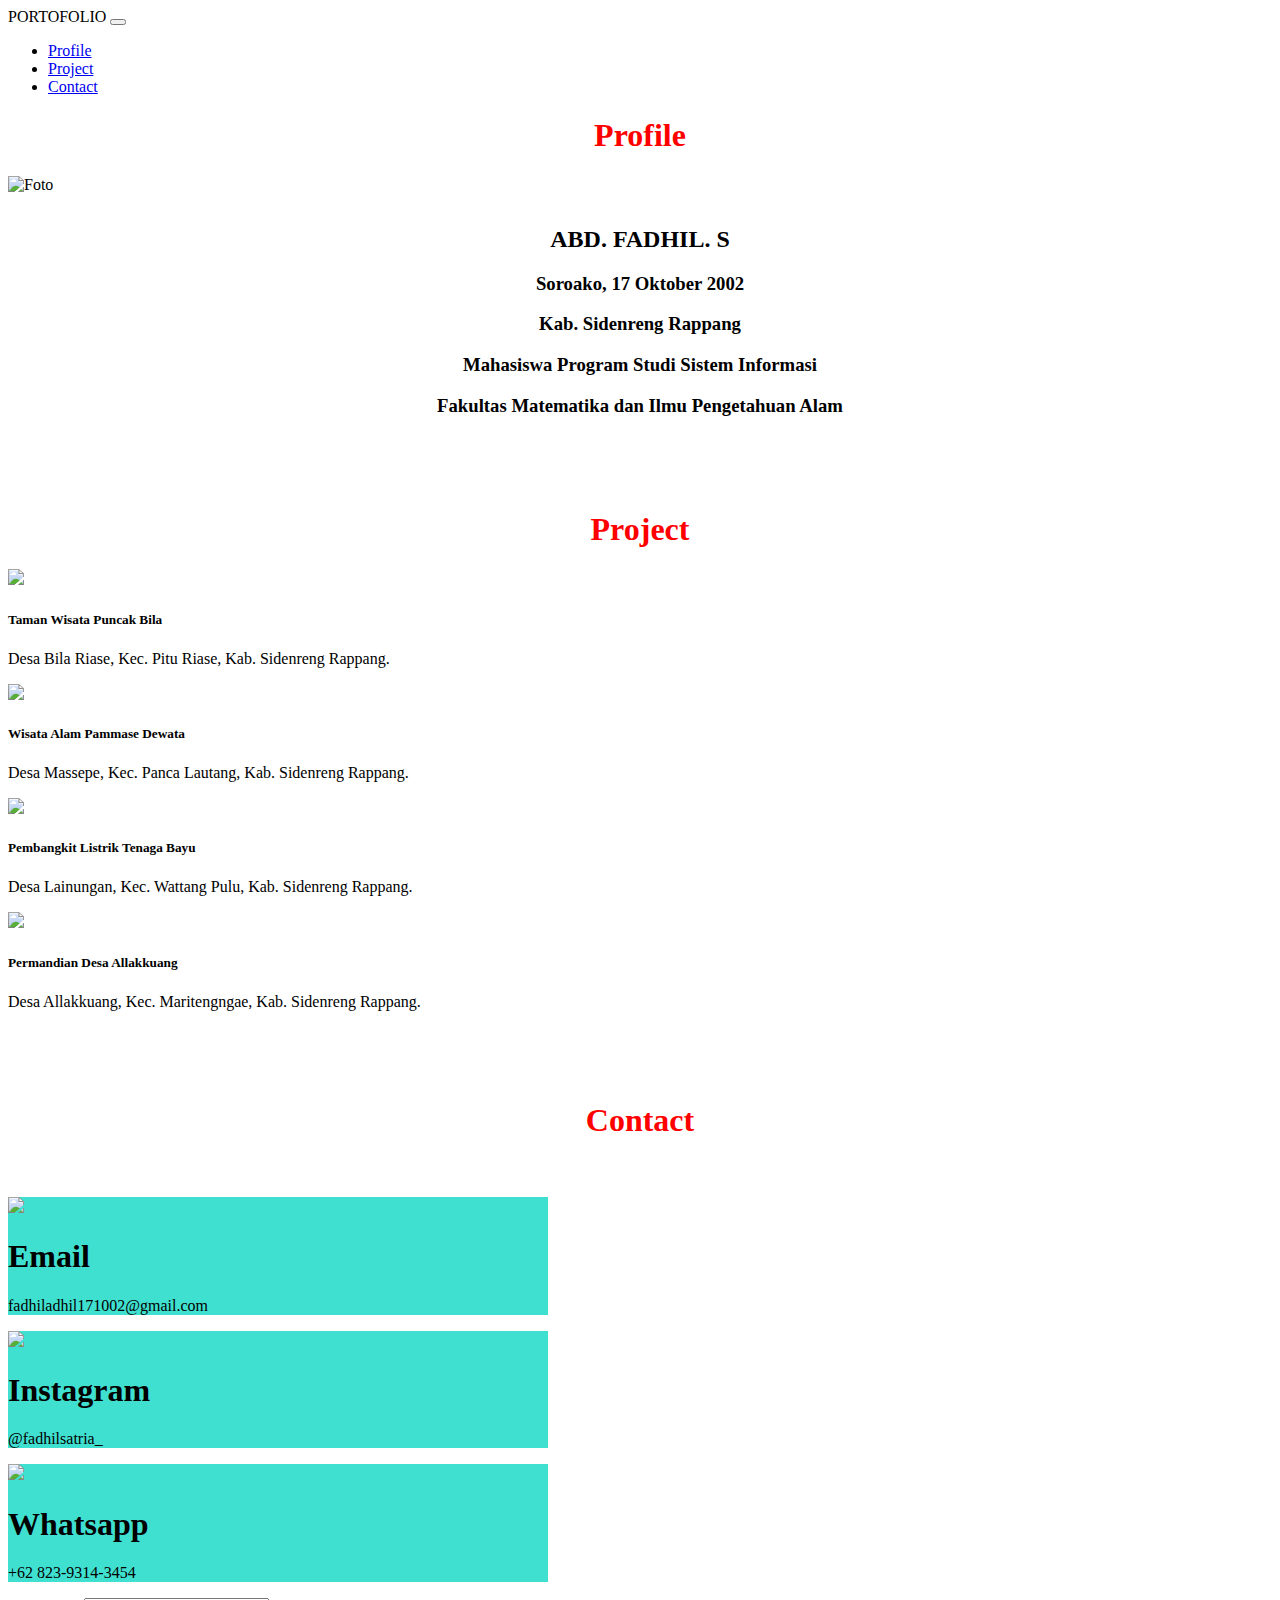
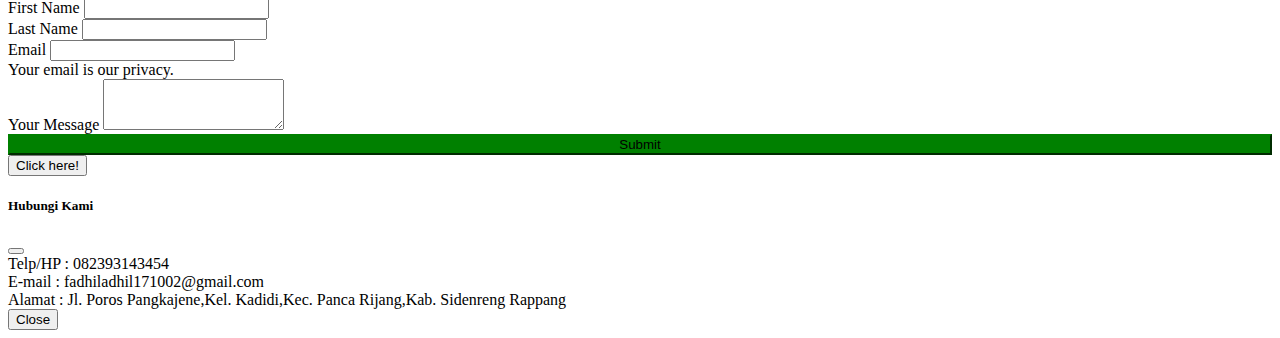
==== Tugas 01/index.html @ 87023312 "Add files via upload" ====
<!DOCTYPE html>
<html>
    <head>
        <meta charset="utf-8">
        <meta name="viewport" content="width=device-width, initial-scale=1">
        <link href="Aset/css/bootstrap.min.css" rel="stylesheet">
        <link rel="stylesheet" type="text/css" href="Style.css">
        <title></title>
    </head>
    <body>
        <nav class="navbar navbar-expand-lg navbar-dark bg-dark">
            <div class="container-fluid ps-5">
                <a class="navbar-brand">
                    PORTOFOLIO
                </a>
                <button class="navbar-toggler" type="button" data-bs-toggle="collapse" data-bs-target="#navbarNav" aria-controls="navbarNav" aria-expanded="false" aria-label="Toggle navigation">
                 <span class="navbar-toggler-icon"></span>
                   </button>
                <div class="collapse navbar-collapse" id="navbarNav">
                    <ul class="navbar-nav ms-auto">
                        <li class="nav-item"><a class="nav-link"href="#profile">Profile</a></li>
                        <li class="nav-item"><a class="nav-link"href="#project">Project</a></li>
                        <li class="nav-item"><a class="nav-link"href="#contact">Contact</a></li>
                    </ul>
                </div>
                
            </div> 
        </nav>
        <!-- Profile -->
        <h1 style="color: red; text-align: center; font-weight: bold;" id="profil">Profile</h1>
        <div class= "container ps-5" id="profile">
            <div class="header">
                <img src="Aset/image/Foto.jpeg" alt="Foto" class="center">
                <h2 style="color: black; text-align: center; padding-top: 12px; font-weight: bold;">ABD. FADHIL. S</h2>
                <h3 style="color: black; text-align: center;">Soroako, 17 Oktober 2002</h3>		
                <h3 style="color: black; text-align: center;">Kab. Sidenreng Rappang</h3>
                <h3 style="color: black; text-align: center;">Mahasiswa Program Studi Sistem Informasi</h3>
                <h3 style="color: black; text-align: center;">Fakultas Matematika dan Ilmu Pengetahuan Alam</h3>
            </div>
        </div>
        <!-- Project -->
	<br><br><br>
	<h1 style="color: red; text-align: center; font-weight: bold;" id="project">Project</h1>
	<div class=" container-fluid row pt-4">
  		<div class="col-sm-6">
    		<div class="card">
    			<img src="Aset/image/Puncak.jpg" class="card-image-top">
      			<div class="card-body">
        			<h5 class="card-title">Taman Wisata Puncak Bila</h5>
        			<p class="card-text">Desa Bila Riase, Kec. Pitu Riase, Kab. Sidenreng Rappang.</p>
      			</div>
    		</div>
  		</div>
	  	<div class="col-sm-6">
	    	<div class="card">
	    		<img src="Aset/image/Pammase.jpeg" class="card-image-top">
	      		<div class="card-body">
	        		<h5 class="card-title">Wisata Alam Pammase Dewata</h5>
	        		<p class="card-text">Desa Massepe, Kec. Panca Lautang, Kab. Sidenreng Rappang.</p>
	      		</div>
	    	</div>
	  	</div>
	</div>

	<div class="container-fluid row pt-4">
  		<div class="col-sm-6">
    		<div class="card">
    			<img src="Aset/image/Pltb.jpg" class="card-image-top">
      			<div class="card-body">
        			<h5 class="card-title">Pembangkit Listrik Tenaga Bayu</h5>
        			<p class="card-text">Desa Lainungan, Kec. Wattang Pulu, Kab. Sidenreng Rappang.</p>
      			</div>
    		</div>
  		</div>
	  	<div class="col-sm-6">
	    	<div class="card">
	    		<img src="Aset/image/Allakkuang.jpg" class="card-image-top">
	      		<div class="card-body">
	        		<h5 class="card-title">Permandian Desa Allakkuang</h5>
	        		<p class="card-text">Desa Allakkuang, Kec. Maritengngae, Kab. Sidenreng Rappang.</p>
	      		</div>
	    	</div>
	  	</div>
	</div>

	<br><br><br>
    <!-- Contact -->
	<form class="container pt-4" id="contact">
		<h1 style="text-align: center; color: red; font-weight: bold;">Contact</h1>
		<br><br>

 		<div class="row">
 			<div class="container column pt-4">
 				<div class="card mb-3" style="max-width: 540px; background-color: turquoise;">
					<div class="row g-0">
				    	<div class="col-md-4">
				      		<img src="Aset/image/email.png" style="width:120px">
				    	</div>
				    	<div class="col-md-8">
				      		<div class="card-body">
				        		<h1 class="card-title">Email</h1>
				        		<p class="card-text">fadhiladhil171002@gmail.com</p>
				      		</div>
				   		</div>
					</div>
				</div>	
				<div class="card mb-3" style="max-width: 540px; background-color: turquoise;">
					<div class="row g-0">
				    	<div class="col-md-4">
				      		<img src="Aset/image/instagram.png" style="width: 100px;">
				    	</div>
				    	<div class="col-md-8">
				      		<div class="card-body">
				        		<h1 class="card-title">Instagram</h1>
				        		<p class="card-text">@fadhilsatria_</p>
				      		</div>
				   		</div>
					</div>
				</div>	
				<div class="card mb-3" style="max-width: 540px; background-color: turquoise;">
					<div class="row g-0">
				    	<div class="col-md-4">
				      		<img src="Aset/image/whatsapp.png" style="width:100px">
				    	</div>
				    	<div class="col-md-8">
				      		<div class="card-body">
				        		<h1 class="card-title">Whatsapp</h1>
				        		<p class="card-text">+62 823-9314-3454</p>
				      		</div>
				   		</div>
					</div>
				</div>	
			</div>

 			<div class="column">
 				<div class="mb-3">
					<label  class="form-label" style="color: black;">First Name</label>
					<input class="form-control" type="text" style="  color:black;">
				</div>

				<div class="mb-3">
					<label  class="form-label" style="color: black;">Last Name</label>
					<input class="form-control" type="text" style="color: black;">
				</div>

				<div class="mb-3">
		    		<label class="form-label" style="color:black;">Email</label>
		    		<input type="email" class="form-control" aria-describedby="emailHelp" style="color: black;">
		    		<div id="emailHelp" class="form-text">Your email is our privacy.</div>
			  	</div>

				<div class="mb-3">
		  			<label class="form-label" style="color: black;">Your Message</label>
		  			<textarea class="form-control" rows="3" style="color:black;"></textarea>
				</div>

				<button type="button" class="btn btn-secondary" style="width: 100%; background-color: green; border-color: green;">Submit</button>

 			</div>			
 		</div> 				  			
	</form>

	<!-- Button trigger modal -->
    <button type="button" class="btn btn-warning" data-bs-toggle="modal" data-bs-target="#staticBackdrop">Click here!</button>
    <!-- Modal -->
    <div class="modal fade" id="staticBackdrop" data-bs-backdrop="static" data-bs-keyboard="false" tabindex="-1" aria-labelledby="staticBackdropLabel" aria-hidden="true">
      <div class="modal-dialog">
        <div class="modal-content">
          <div class="modal-header">
            <h5 class="modal-title" id="staticBackdropLabel">Hubungi Kami</h5>
            <button type="button" class="btn-close" data-bs-dismiss="modal" aria-label="Close"></button>
          </div>
          <div class="modal-body">Telp/HP : 082393143454</div>
          <div class="modal-body">E-mail : fadhiladhil171002@gmail.com</div>
          <div class="modal-body">Alamat : Jl. Poros Pangkajene,Kel. Kadidi,Kec. Panca Rijang,Kab. Sidenreng Rappang</div>
          <div class="modal-footer">
            <button type="button" class="btn btn-secondary" data-bs-dismiss="modal">Close</button>
          </div>
        </div>
      </div>
    </div>
    <script src="https://cdn.jsdelivr.net/npm/bootstrap@5.1.1/dist/js/bootstrap.bundle.min.js" integrity="sha384-/bQdsTh/da6pkI1MST/rWKFNjaCP5gBSY4sEBT38Q/9RBh9AH40zEOg7Hlq2THRZ" crossorigin="anonymous"></script>
    </body>
</html>
---- Tugas 01/Style.css ----
.center{
    display: block; 
    margin-left: auto; 
    margin-right: auto;
} 
body {
    background-image: url(Aset/image/bg.jpg);
	background-repeat: no-repeat;
	background-attachment: fixed;
	background-position: center;
  background-size: cover;
}
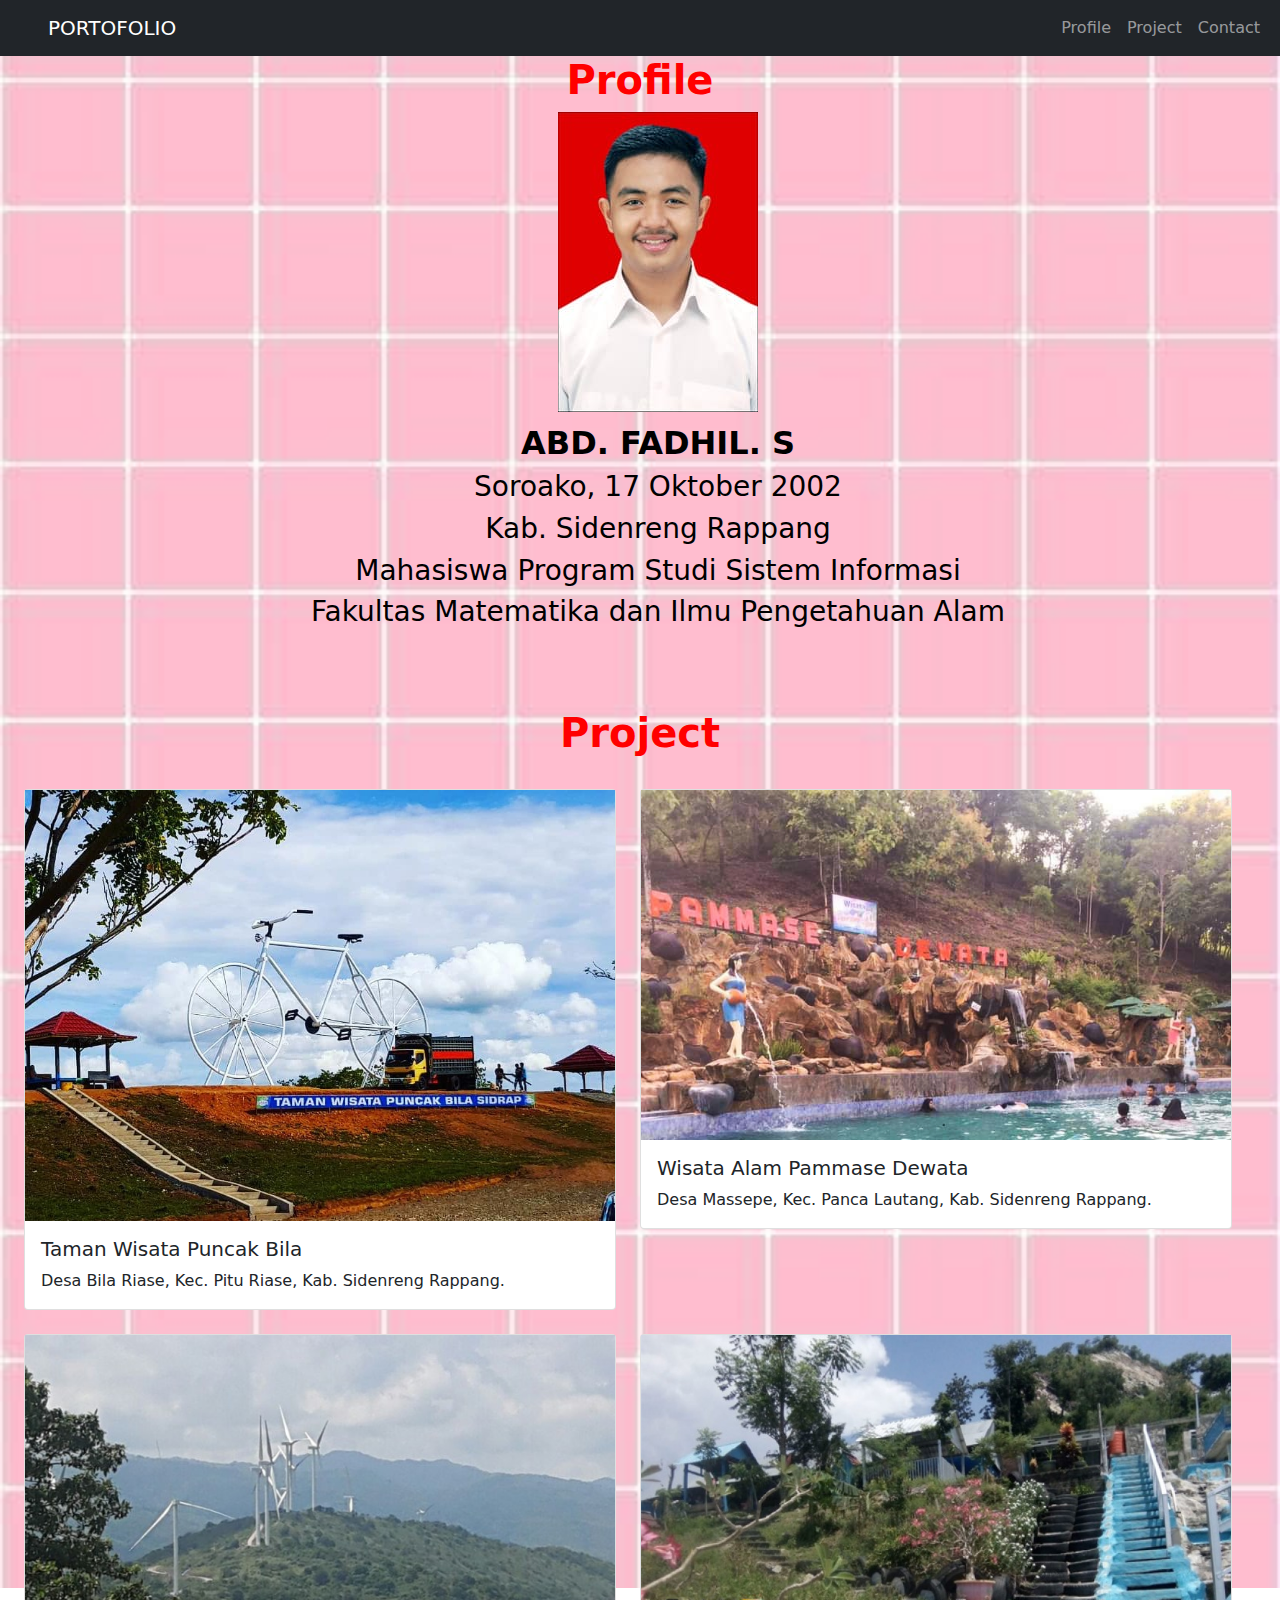
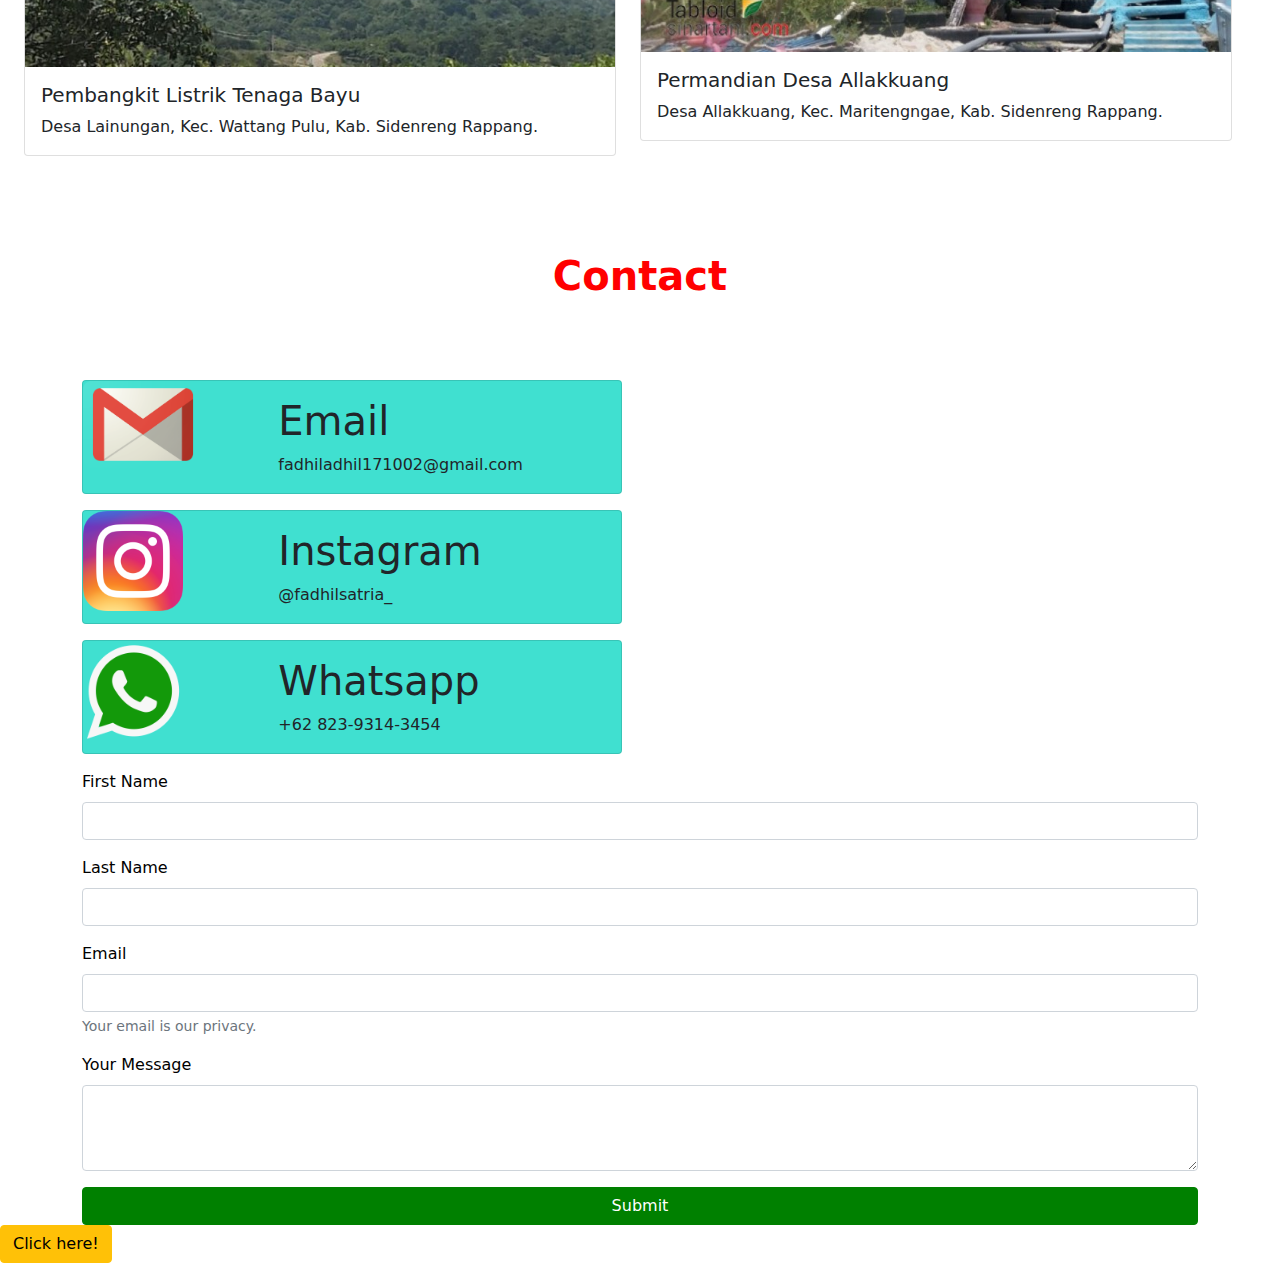
==== commit 791b59da: "Update index.html" ====
--- a/Tugas 01/index.html
+++ b/Tugas 01/index.html
@@ -5,7 +5,7 @@
         <meta name="viewport" content="width=device-width, initial-scale=1">
         <link href="Aset/css/bootstrap.min.css" rel="stylesheet">
         <link rel="stylesheet" type="text/css" href="Style.css">
-        <title></title>
+        <title>--PORTOFOLIO--</title>
     </head>
     <body>
         <nav class="navbar navbar-expand-lg navbar-dark bg-dark">
@@ -181,4 +181,4 @@
     </div>
     <script src="https://cdn.jsdelivr.net/npm/bootstrap@5.1.1/dist/js/bootstrap.bundle.min.js" integrity="sha384-/bQdsTh/da6pkI1MST/rWKFNjaCP5gBSY4sEBT38Q/9RBh9AH40zEOg7Hlq2THRZ" crossorigin="anonymous"></script>
     </body>
-</html>+</html>
